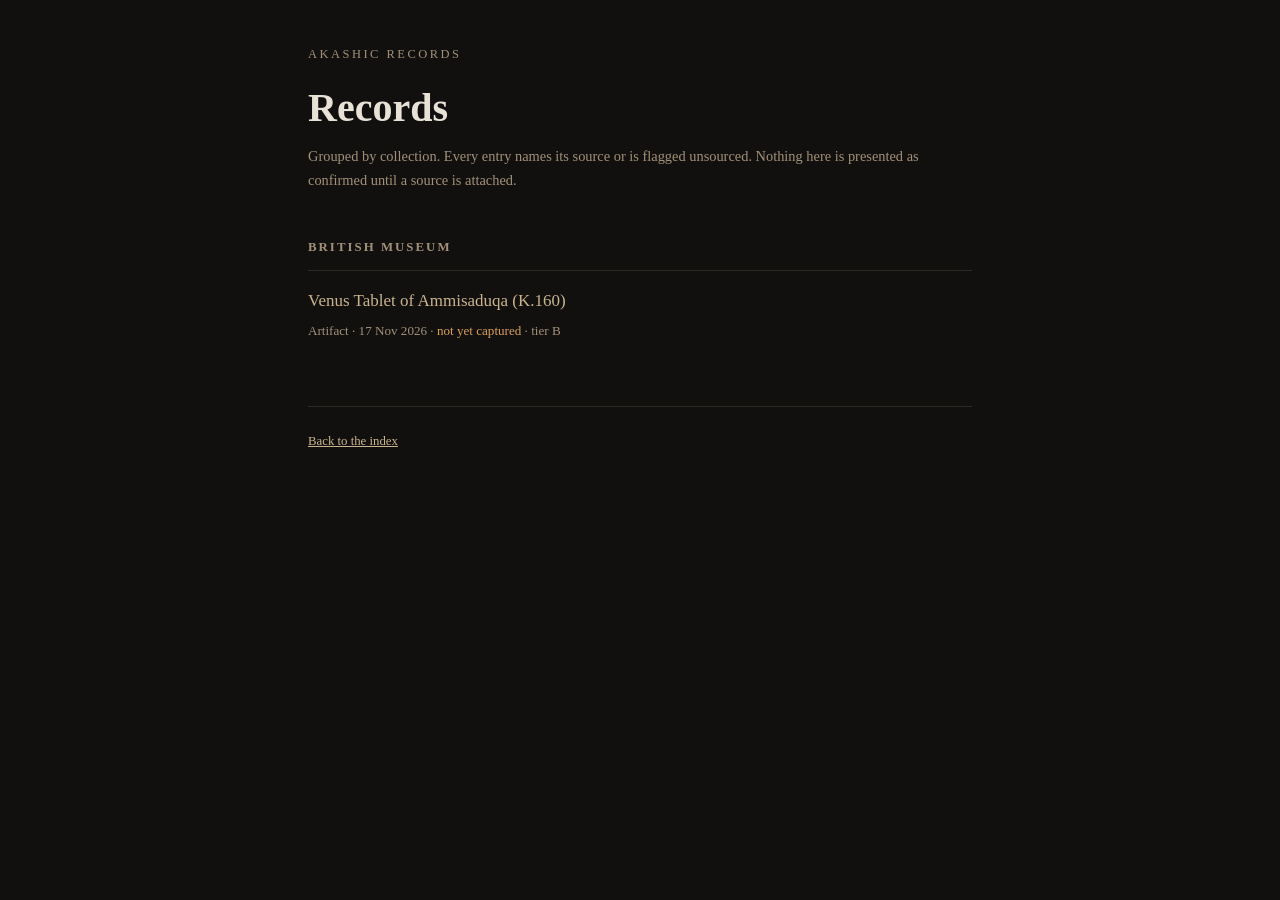
==== records/index.html @ 84c6222c "Add initial index.html for Records page" ====
<!DOCTYPE html>
<html lang="en">
<head>
<meta charset="utf-8">
<meta name="viewport" content="width=device-width, initial-scale=1">
<title>Records — Akashic Records</title>
<style>
  :root { color-scheme: dark; }
  * { box-sizing: border-box; }
  body {
    margin: 0; padding: 2rem 1.25rem 4rem;
    background: #12100e; color: #e8e1d5;
    font: 400 17px/1.65 ui-serif, Georgia, serif;
    max-width: 44rem; margin-inline: auto;
  }
  a { color: #c9b48f; }
  h1 { font-size: clamp(1.7rem, 6vw, 2.5rem); line-height: 1.15; margin: 0 0 .5rem; }
  h2 { font-size: .8rem; text-transform: uppercase; letter-spacing: .16em; color: #a2917a; margin: 2.75rem 0 .75rem; }
  .kicker { font-size: .78rem; text-transform: uppercase; letter-spacing: .2em; color: #a2917a; margin-bottom: 1.25rem; }
  .kicker a { color: #a2917a; text-decoration: none; }
  ul { list-style: none; margin: 0; padding: 0; }
  li { border-top: 1px solid #2e2822; padding: 1rem 0; }
  li a { text-decoration: none; }
  li a:hover { text-decoration: underline; }
  .meta { display: block; font-size: .82rem; color: #a2917a; margin-top: .3rem; }
  .flag { color: #d8a05a; }
  .note { font-size: .9rem; color: #a2917a; }
  footer { margin-top: 3rem; padding-top: 1.5rem; border-top: 1px solid #2e2822; font-size: .8rem; color: #7d6f5e; }
</style>
</head>
<body>

<p class="kicker"><a href="../index.html">Akashic Records</a></p>
<h1>Records</h1>
<p class="note">Grouped by collection. Every entry names its source or is flagged unsourced. Nothing here is presented as confirmed until a source is attached.</p>

<h2>British Museum</h2>
<ul>
  <li>
    <a href="artifact/british-museum/k160.html">Venus Tablet of Ammisaduqa (K.160)</a>
    <span class="meta">Artifact · 17 Nov 2026 · <span class="flag">not yet captured</span> · tier B</span>
  </li>
</ul>

<footer>
  <a href="../index.html">Back to the index</a>
</footer>

</body>
</html>
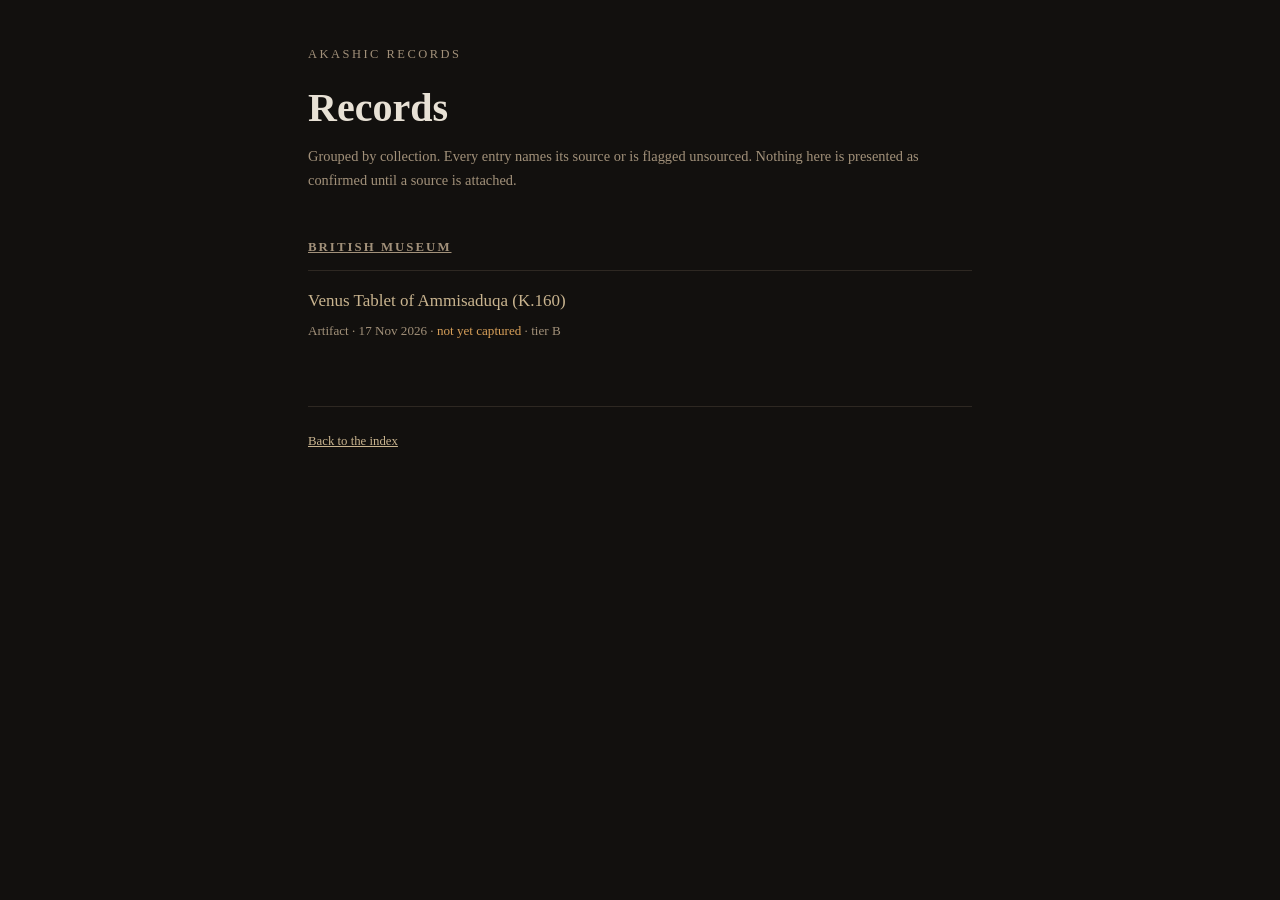
==== commit cd2c44e2: "Update index.html" ====
--- a/records/index.html
+++ b/records/index.html
@@ -34,7 +34,7 @@
 <h1>Records</h1>
 <p class="note">Grouped by collection. Every entry names its source or is flagged unsourced. Nothing here is presented as confirmed until a source is attached.</p>
 
-<h2>British Museum</h2>
+<h2><a href="collection/british-museum.html" style="color:inherit">British Museum</a></h2>
 <ul>
   <li>
     <a href="artifact/british-museum/k160.html">Venus Tablet of Ammisaduqa (K.160)</a>
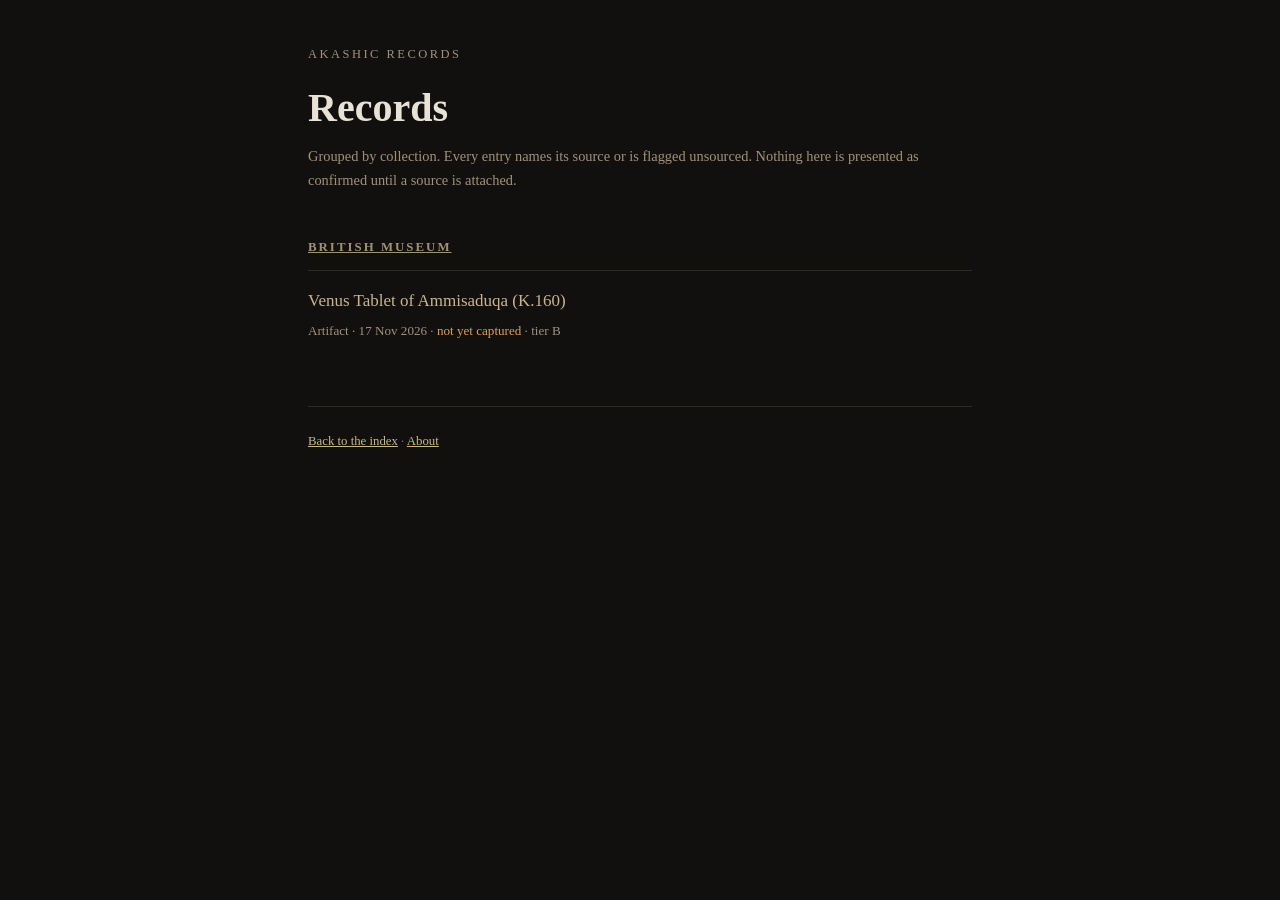
==== commit 55c506d7: "Update index.html" ====
--- a/records/index.html
+++ b/records/index.html
@@ -43,7 +43,7 @@
 </ul>
 
 <footer>
-  <a href="../index.html">Back to the index</a>
+  <a href="../index.html">Back to the index</a> · <a href="../about.html">About</a>
 </footer>
 
 </body>
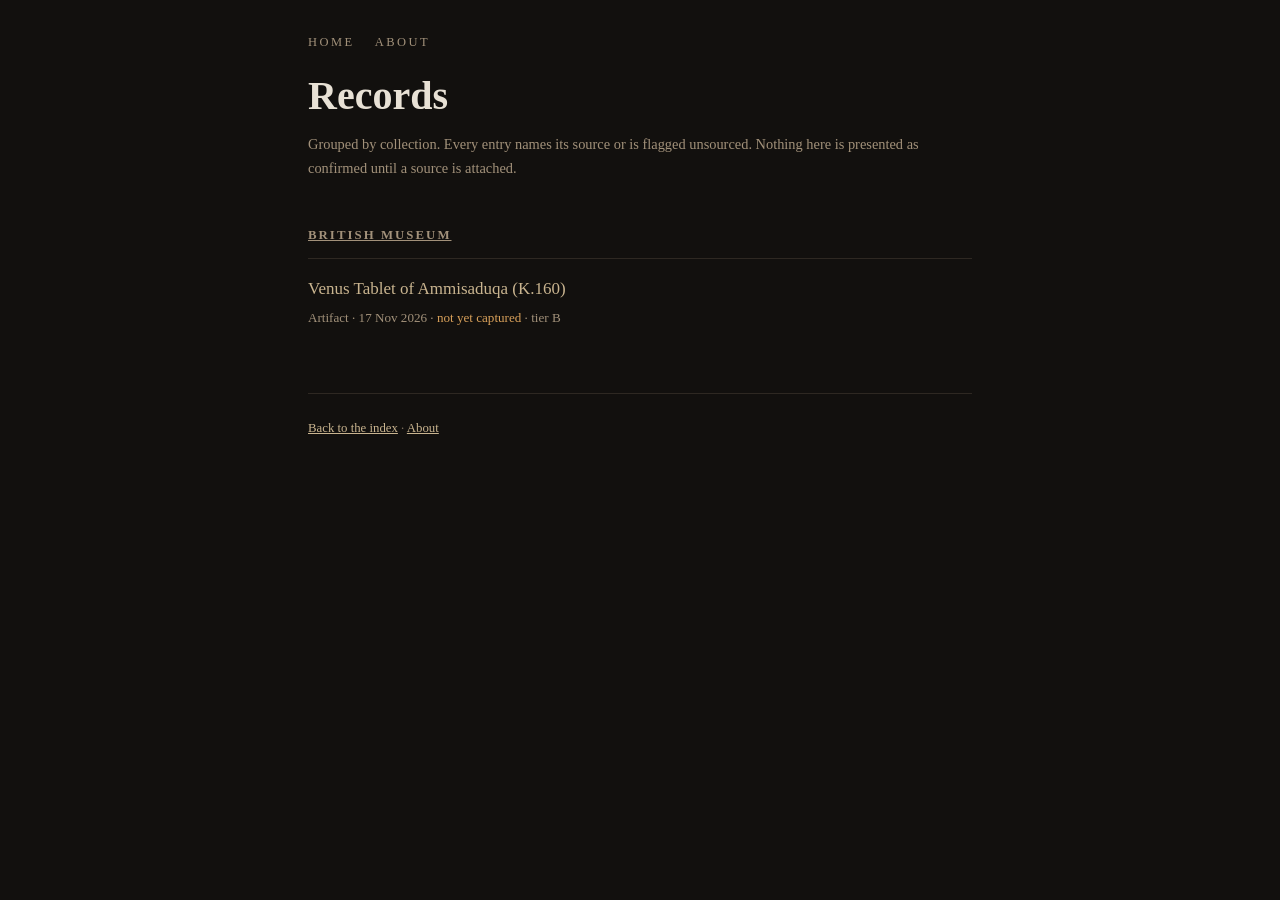
==== commit 89732a50: "Update index.html" ====
--- a/records/index.html
+++ b/records/index.html
@@ -30,7 +30,10 @@
 </head>
 <body>
 
-<p class="kicker"><a href="../index.html">Akashic Records</a></p>
+<nav style="display:flex;gap:1.25rem;font-size:.78rem;text-transform:uppercase;letter-spacing:.2em;color:#a2917a;margin-bottom:1.25rem">
+  <a href="../index.html" style="color:inherit;text-decoration:none">Home</a>
+  <a href="../about.html" style="color:inherit;text-decoration:none">About</a>
+</nav>
 <h1>Records</h1>
 <p class="note">Grouped by collection. Every entry names its source or is flagged unsourced. Nothing here is presented as confirmed until a source is attached.</p>
 
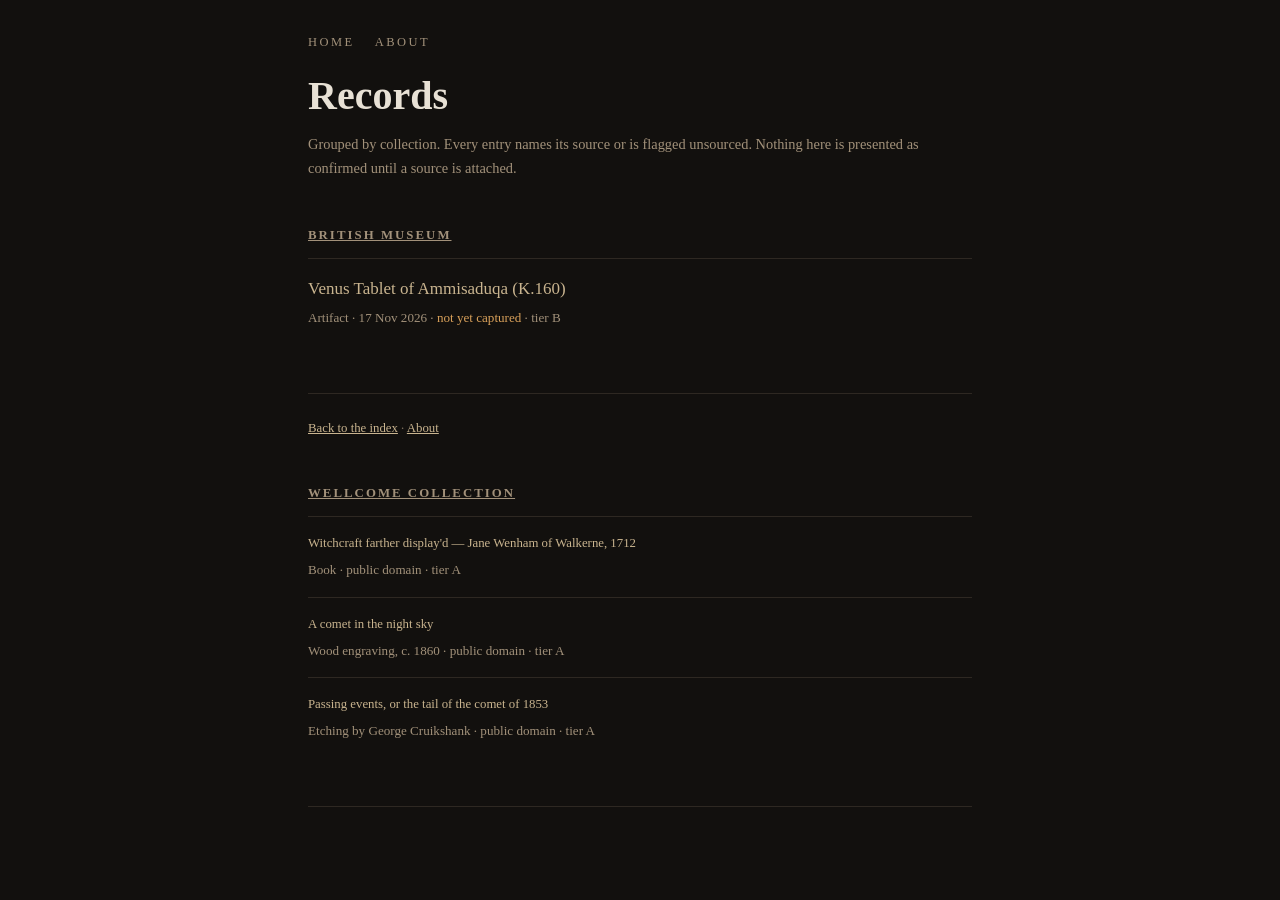
==== commit 09bc76e3: "Update index.html" ====
--- a/records/index.html
+++ b/records/index.html
@@ -47,7 +47,23 @@
 
 <footer>
   <a href="../index.html">Back to the index</a> · <a href="../about.html">About</a>
-</footer>
+<h2><a href="collection/wellcome.html" style="color:inherit">Wellcome Collection</a></h2>
+<ul>
+  <li>
+    <a href="picture/wellcome/cb97s9ug.html">Witchcraft farther display'd — Jane Wenham of Walkerne, 1712</a>
+    <span class="meta">Book · public domain · tier A</span>
+  </li>
+  <li>
+    <a href="picture/wellcome/drxb3h2a.html">A comet in the night sky</a>
+    <span class="meta">Wood engraving, c. 1860 · public domain · tier A</span>
+  </li>
+  <li>
+    <a href="picture/wellcome/ewzjdwps.html">Passing events, or the tail of the comet of 1853</a>
+    <span class="meta">Etching by George Cruikshank · public domain · tier A</span>
+  </li>
+</ul>
+
+<footer>
 
 </body>
 </html>
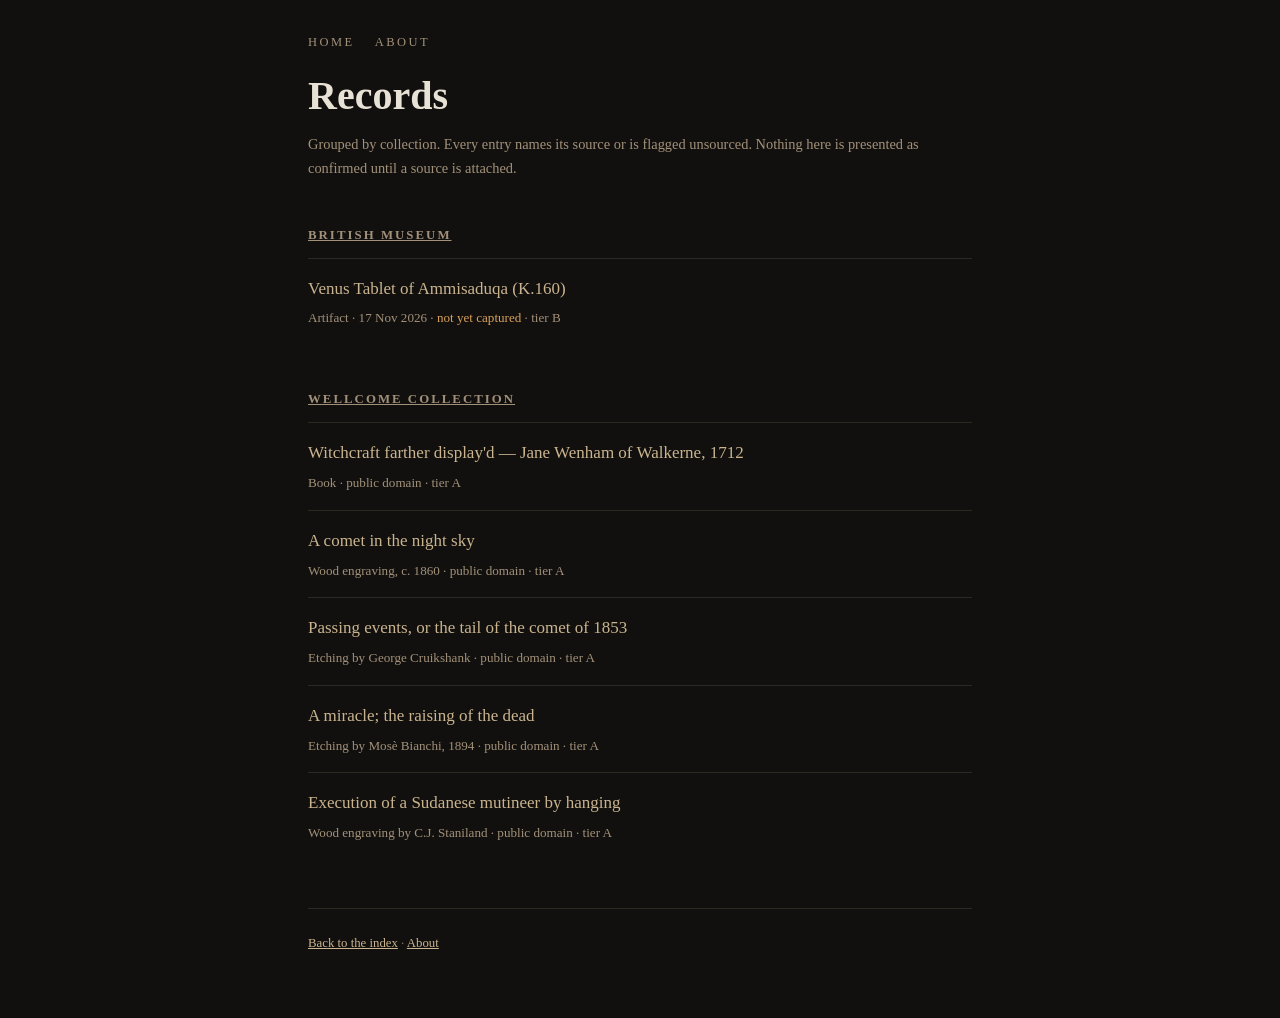
==== commit 8cd5b758: "Update index.html" ====
--- a/records/index.html
+++ b/records/index.html
@@ -16,8 +16,6 @@
   a { color: #c9b48f; }
   h1 { font-size: clamp(1.7rem, 6vw, 2.5rem); line-height: 1.15; margin: 0 0 .5rem; }
   h2 { font-size: .8rem; text-transform: uppercase; letter-spacing: .16em; color: #a2917a; margin: 2.75rem 0 .75rem; }
-  .kicker { font-size: .78rem; text-transform: uppercase; letter-spacing: .2em; color: #a2917a; margin-bottom: 1.25rem; }
-  .kicker a { color: #a2917a; text-decoration: none; }
   ul { list-style: none; margin: 0; padding: 0; }
   li { border-top: 1px solid #2e2822; padding: 1rem 0; }
   li a { text-decoration: none; }
@@ -34,6 +32,7 @@
   <a href="../index.html" style="color:inherit;text-decoration:none">Home</a>
   <a href="../about.html" style="color:inherit;text-decoration:none">About</a>
 </nav>
+
 <h1>Records</h1>
 <p class="note">Grouped by collection. Every entry names its source or is flagged unsourced. Nothing here is presented as confirmed until a source is attached.</p>
 
@@ -45,8 +44,6 @@
   </li>
 </ul>
 
-<footer>
-  <a href="../index.html">Back to the index</a> · <a href="../about.html">About</a>
 <h2><a href="collection/wellcome.html" style="color:inherit">Wellcome Collection</a></h2>
 <ul>
   <li>
@@ -61,9 +58,19 @@
     <a href="picture/wellcome/ewzjdwps.html">Passing events, or the tail of the comet of 1853</a>
     <span class="meta">Etching by George Cruikshank · public domain · tier A</span>
   </li>
+  <li>
+    <a href="picture/wellcome/rgp6k8xn.html">A miracle; the raising of the dead</a>
+    <span class="meta">Etching by Mosè Bianchi, 1894 · public domain · tier A</span>
+  </li>
+  <li>
+    <a href="picture/wellcome/rfva3mhb.html">Execution of a Sudanese mutineer by hanging</a>
+    <span class="meta">Wood engraving by C.J. Staniland · public domain · tier A</span>
+  </li>
 </ul>
 
 <footer>
+  <a href="../index.html">Back to the index</a> · <a href="../about.html">About</a>
+</footer>
 
 </body>
-</html>
+</html>
